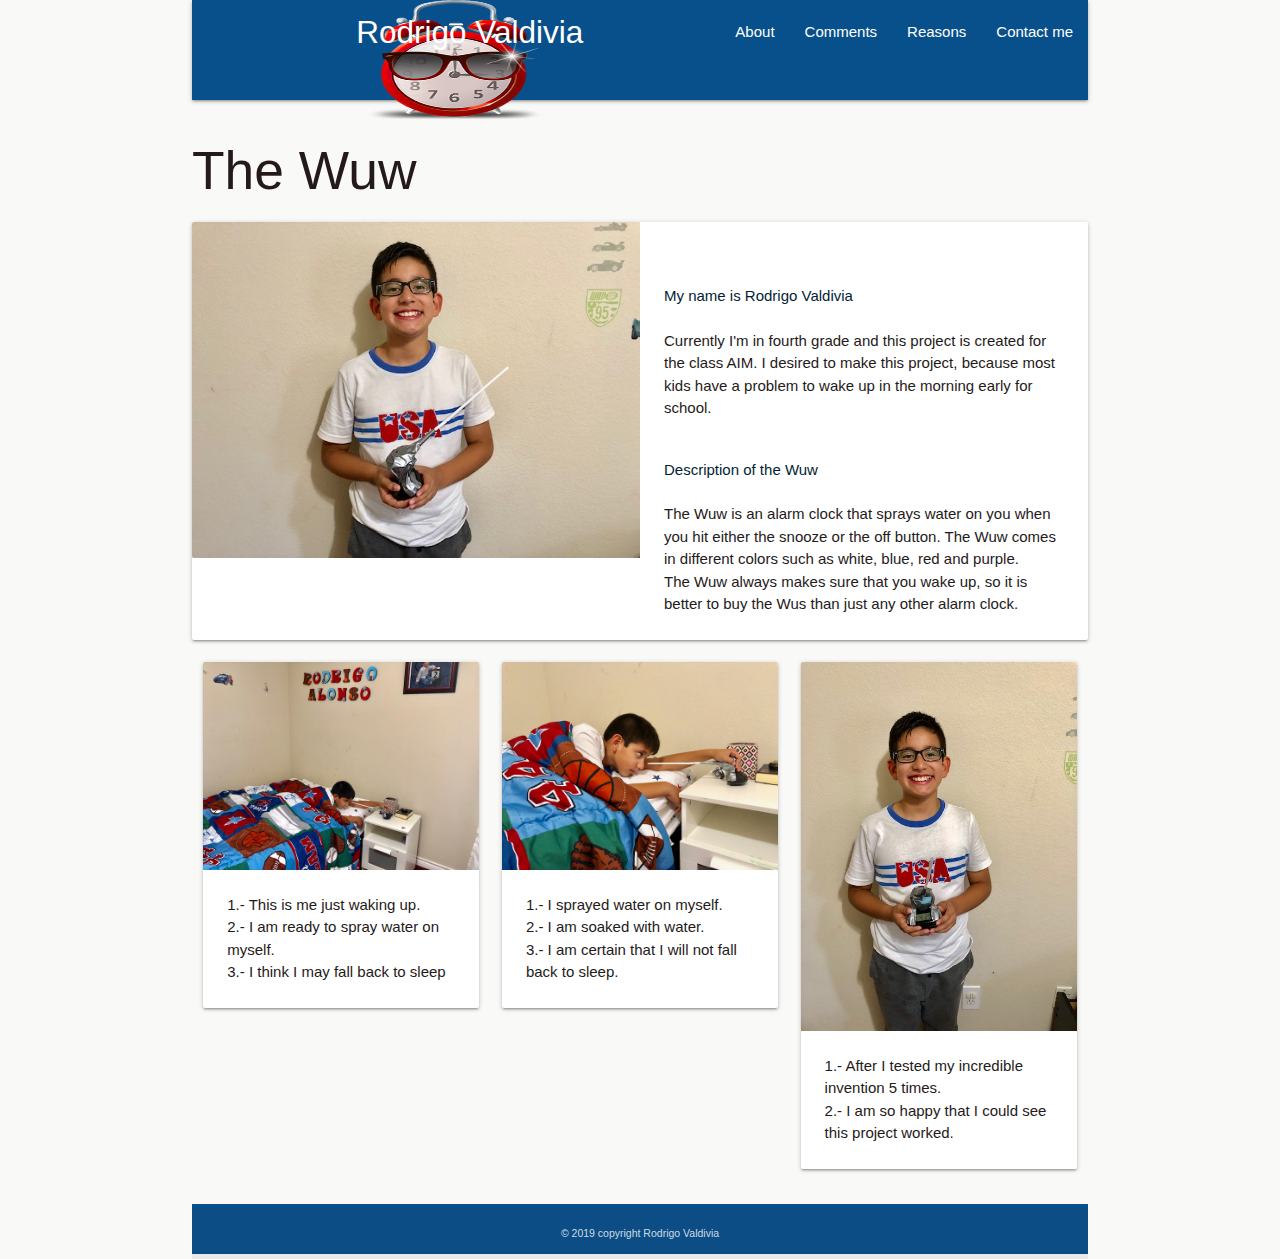
==== index.html @ 63e7af8f "project of my son" ====
<!DOCTYPE html>
<html lang="en">
<head>
    <meta charset="UTF-8">
    <meta name="viewport" content="width=device-width, initial-scale=1.0">
    <meta http-equiv="X-UA-Compatible" content="ie=edge">
    <title>index</title>
   <!--Import Google Icon Font-->
   <link href="https://fonts.googleapis.com/icon?family=Material+Icons" rel="stylesheet">
   <!-- Compiled and minified CSS -->
   <link rel="stylesheet" href="https://cdnjs.cloudflare.com/ajax/libs/materialize/1.0.0/css/materialize.min.css">
    <link rel="stylesheet" type="text/css "href="images/style.css">
    
</head>
<body>
<!-- INDEX -->
<div class="container">

<!-- The new nav -->
<nav id="nav-head">
  <div class="nav-wrapper" id="name">
        <a href="#" class="brand-logo">Rodrigo Valdivia</a>
      <img src="images/kids-1.png" width="200" height="120">
    <ul class="right hide-on-med-and-down">
        <li><a id="inicio" href="index.html">About</a></li>
         <li><a id="habitaciones" href="comments.html">Comments</a></li>
         <li><a id="contactos" href="reasons.html">Reasons</a></li>
         <li><a id="contactos" href="contact.html">Contact me</a></li>
    </ul>
  </div>
</nav>

<!-- Action Line 1-->
<div class="container">
        <h1 class="card-title"></h1>
    </div>


<!-- section -->
<div class="col s12 m7">
    <h2 class="header">The Wuw</h2>
    <div class="card horizontal">
            <div class="card-image">
            <img src="images/IMG_8339.jpg">
            </div>
      <div class="card-stacked">
        <div class="card-content">
              <h1>My name is Rodrigo Valdivia</h1>
                <p>Currently I'm in fourth grade and this project is created for the class AIM. I desired to make this
                    project, because most kids have a problem to wake up in the morning early for school.<br>
                </p>
                <h1>Description of the Wuw</h1>
                <p>The Wuw is an alarm clock that sprays water on you when you hit either the snooze or the off button.
                The Wuw comes in different colors such as white, blue, red and purple.<br>
                The Wuw always makes sure that you wake up, so it is better to buy the Wus than just any other alarm clock. 
                </p>
        </div>
      </div>
    </div>
  </div>

<!-- foto-1 -->

<div class="row">
    <div class="col s4" id = "right">
      <div class="card">
            <div class="card-image">
            <img src="images/IMG_8335.jpg">
            <span class="card-title"></span>
            </div>
        <div class="card-content">
          <p>
              1.- This is me just waking up.<br>
              2.- I am ready to spray water on myself.<br>
              3.- I think I may fall back to sleep   
          </p>
        </div>
      </div>
    </div>
  
  <!-- foto 2 -->
    <div class="col s4" id = "right">
        <div class="card">
            <div class="card-image">
            <img src="images/IMG_8336.jpg">
            <span class="card-title"></span>
            </div>
          <div class="card-content">
            <p>
                1.- I sprayed water on myself.<br>
                2.- I am soaked with water.<br>
                3.- I am certain that I will not fall back to sleep.  
            </p>
          </div>
        </div>
      </div>
<!-- foto 2 -->
<div class="col s4" id = "right">
    <div class="card">
        <div class="card-image">
        <img src="images/IMG_8338.jpg">
        <span class="card-title"></span>
        </div>
      <div class="card-content">
        <p>
            1.- After I tested my incredible invention 5 times.<br>
            2.- I am so happy that I could see this project worked. <br>
            
        </p>
      </div>
    </div>
  </div>
</div>
<!-- End section -->



<!-- footer -->
<footer class="page-footer" id="footer">
    <div class="footer-copyright">
      <div class="container">
      © 2019 copyright Rodrigo Valdivia
      </div>
    </div>
  </footer>
</div>  
</div>

</body>
</html>
---- images/style.css ----
body{
    background: rgb(249, 250, 248);
    font-family: Arial, Helvetica, sans-serif;
    color: rgb(37, 26, 26);

}
.nav-wrapper {
    background-color: rgb(8, 80, 139);   
    font-family: Arial, Helvetica, sans-serif;
    /* text-align: justify; */
    /* height: 150px; */
}
#nav-head{
    height: 100px;
    text-align: center;
    
}
#name{
    text-align: center;
}
h1{
    font-size: 1.0em;
    color: rgb(2, 30, 53);
}
#orange{
    border: .8px solid orange;
    text-align: center;
}
#red{
    border: .8px solid red;
    text-align: center;
}
#blue{
    border: .8px solid rgb(107, 201, 218);
    text-align: center;
}
#form{
    border: .8px solid #4aaaa5;
}
.btn{
    margin: 80px
}
.progress{
    background: rgb(8, 80, 139);
}

#footer {
    background-color: rgb(8, 80, 139);
    height: 50px;
    font-size: .7em;
    padding-top: 5px;
    text-align: center;
}
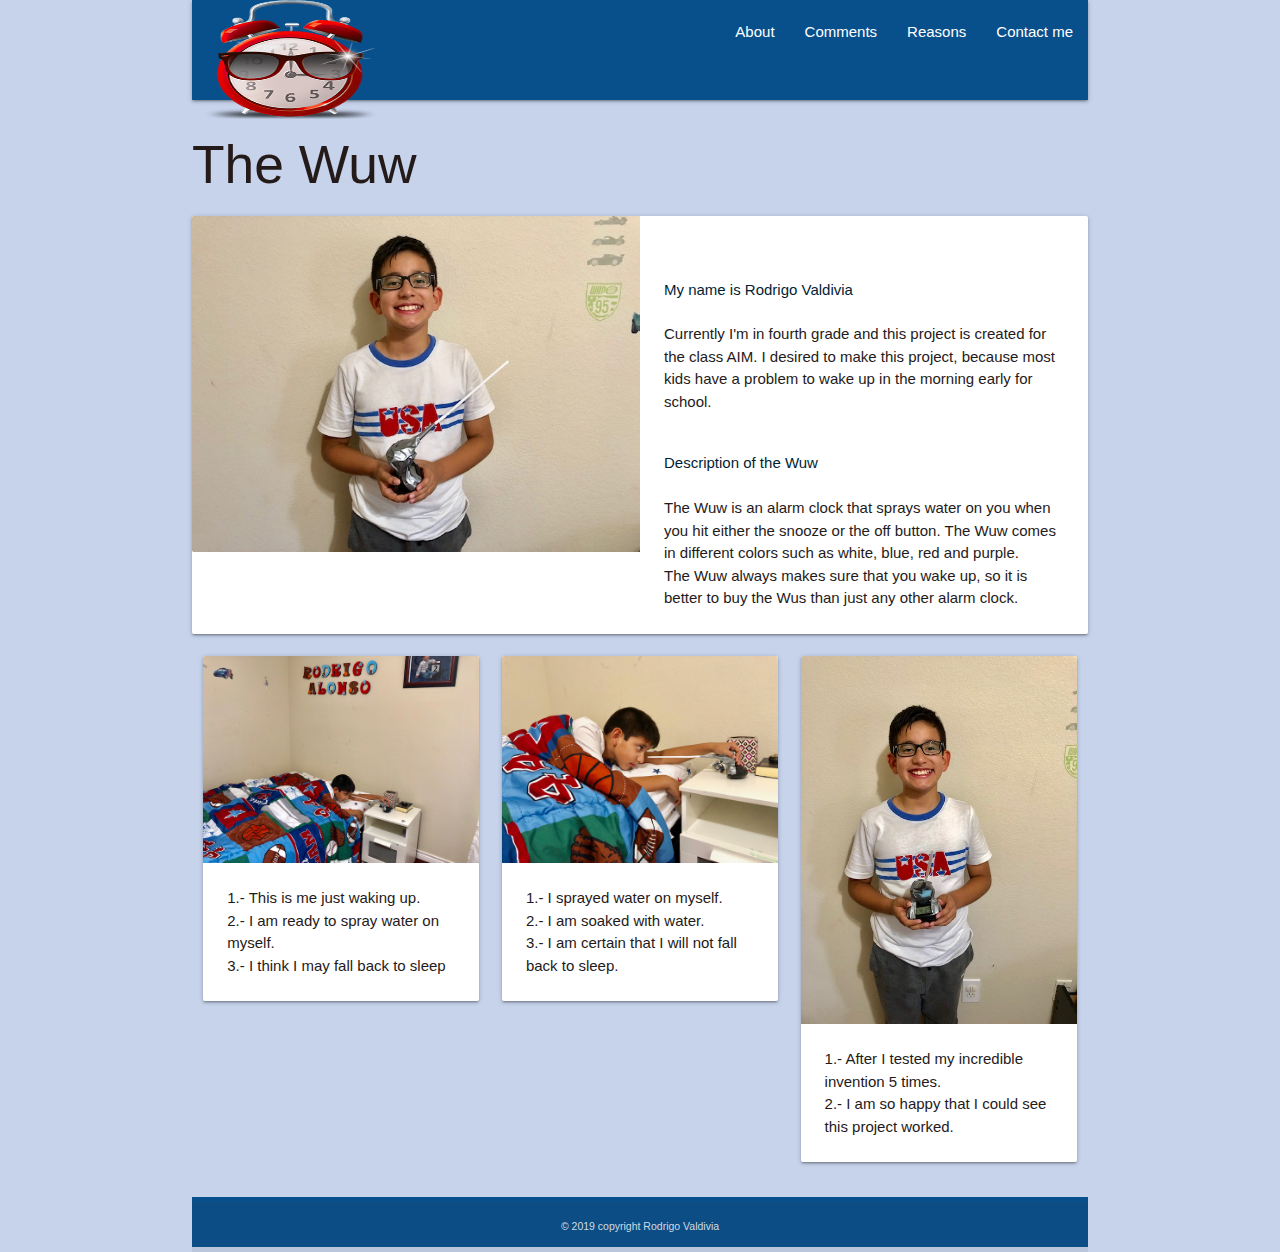
==== commit 542c2461: "made changes inside contact me" ====
--- a/index.html
+++ b/index.html
@@ -18,8 +18,8 @@
 
 <!-- The new nav -->
 <nav id="nav-head">
-  <div class="nav-wrapper" id="name">
-        <a href="#" class="brand-logo">Rodrigo Valdivia</a>
+  <div class="nav-wrapper">
+        <a href="#" class="brand-logo"></a>
       <img src="images/kids-1.png" width="200" height="120">
     <ul class="right hide-on-med-and-down">
         <li><a id="inicio" href="index.html">About</a></li>
@@ -29,12 +29,6 @@
     </ul>
   </div>
 </nav>
-
-<!-- Action Line 1-->
-<div class="container">
-        <h1 class="card-title"></h1>
-    </div>
-
 
 <!-- section -->
 <div class="col s12 m7">
--- a/images/style.css
+++ b/images/style.css
@@ -1,5 +1,5 @@
 body{
-    background: rgb(249, 250, 248);
+    background: rgb(198, 211, 235);
     font-family: Arial, Helvetica, sans-serif;
     color: rgb(37, 26, 26);
 
@@ -7,18 +7,22 @@
 .nav-wrapper {
     background-color: rgb(8, 80, 139);   
     font-family: Arial, Helvetica, sans-serif;
-    /* text-align: justify; */
-    /* height: 150px; */
+    
 }
 #nav-head{
     height: 100px;
-    text-align: center;
+    
     
 }
 #name{
     text-align: center;
 }
 h1{
+    font-size: 1.0em;
+    color: rgb(2, 30, 53);
+}
+h4{
+    top: 10px;
     font-size: 1.0em;
     color: rgb(2, 30, 53);
 }
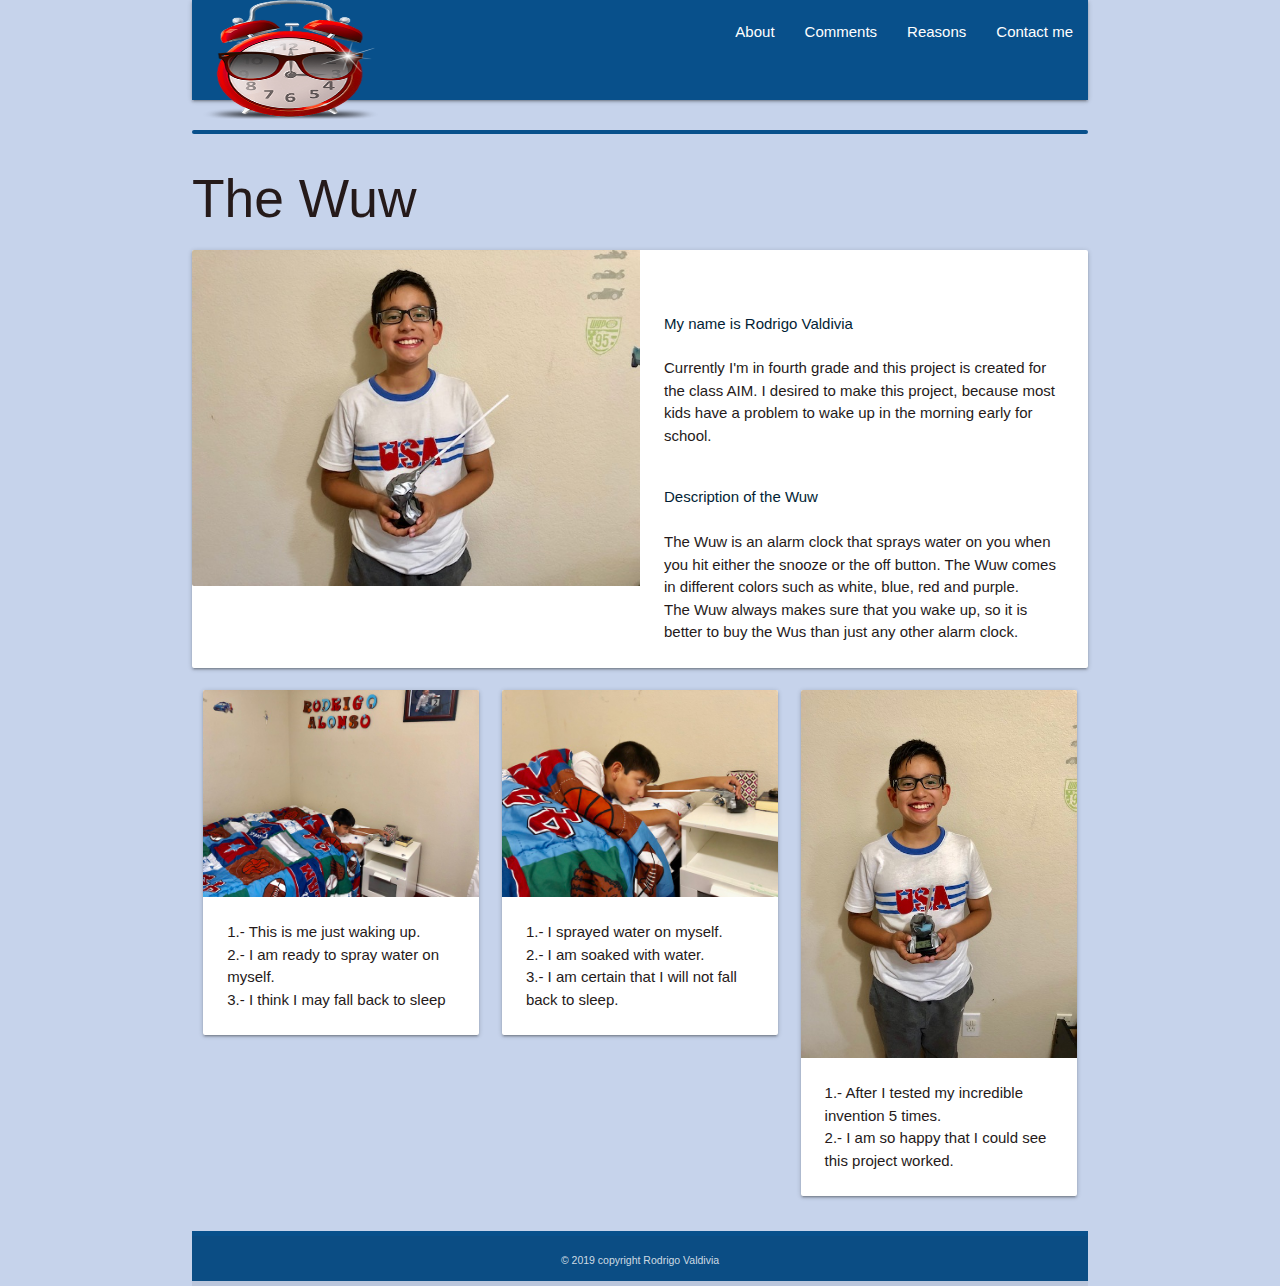
==== commit e13436cf: "add an action" ====
--- a/index.html
+++ b/index.html
@@ -4,7 +4,7 @@
     <meta charset="UTF-8">
     <meta name="viewport" content="width=device-width, initial-scale=1.0">
     <meta http-equiv="X-UA-Compatible" content="ie=edge">
-    <title>index</title>
+    <title>AIM</title>
    <!--Import Google Icon Font-->
    <link href="https://fonts.googleapis.com/icon?family=Material+Icons" rel="stylesheet">
    <!-- Compiled and minified CSS -->
@@ -15,20 +15,32 @@
 <body>
 <!-- INDEX -->
 <div class="container">
+        <!-- The new nav -->
+      <nav id="nav-head">
+        <div class="nav-wrapper">
+              <img src="images/kids-1.png" width="200" height="120" class="brand-logo">
+              <a href="#" data-target="mobile-demo" class="sidenav-trigger"><i class="material-icons">Menu</i></a>
+          <ul class="right hide-on-med-and-down">
+              <li><a id="about" href="index.html">About</a></li>
+               <li><a id="comment" href="comments.html">Comments</a></li>
+               <li><a id="reasons" href="reasons.html">Reasons</a></li>
+               <li><a id="contact" href="contact.html">Contact me</a></li>
+          </ul>
+        </div>
+      </nav>
+      <!-- navBar mobile -->
+<ul class="sidenav" id="mobile-demo">
+  <li><a id="about" href="index.html">About</a></li>
+  <li><a id="comments" href="comments.html">Comments</a></li>
+  <li><a id="reasons" href="reasons.html">Reasons</a></li>
+  <li><a id="contact" href="contact.html">Contact me</a></li>
+</ul>
+<br>
 
-<!-- The new nav -->
-<nav id="nav-head">
-  <div class="nav-wrapper">
-        <a href="#" class="brand-logo"></a>
-      <img src="images/kids-1.png" width="200" height="120">
-    <ul class="right hide-on-med-and-down">
-        <li><a id="inicio" href="index.html">About</a></li>
-         <li><a id="habitaciones" href="comments.html">Comments</a></li>
-         <li><a id="contactos" href="reasons.html">Reasons</a></li>
-         <li><a id="contactos" href="contact.html">Contact me</a></li>
-    </ul>
-  </div>
-</nav>
+<!-- Line Action  -->
+    <div class="progress">
+        <div class="indeterminate"></div>
+    </div>
 
 <!-- section -->
 <div class="col s12 m7">
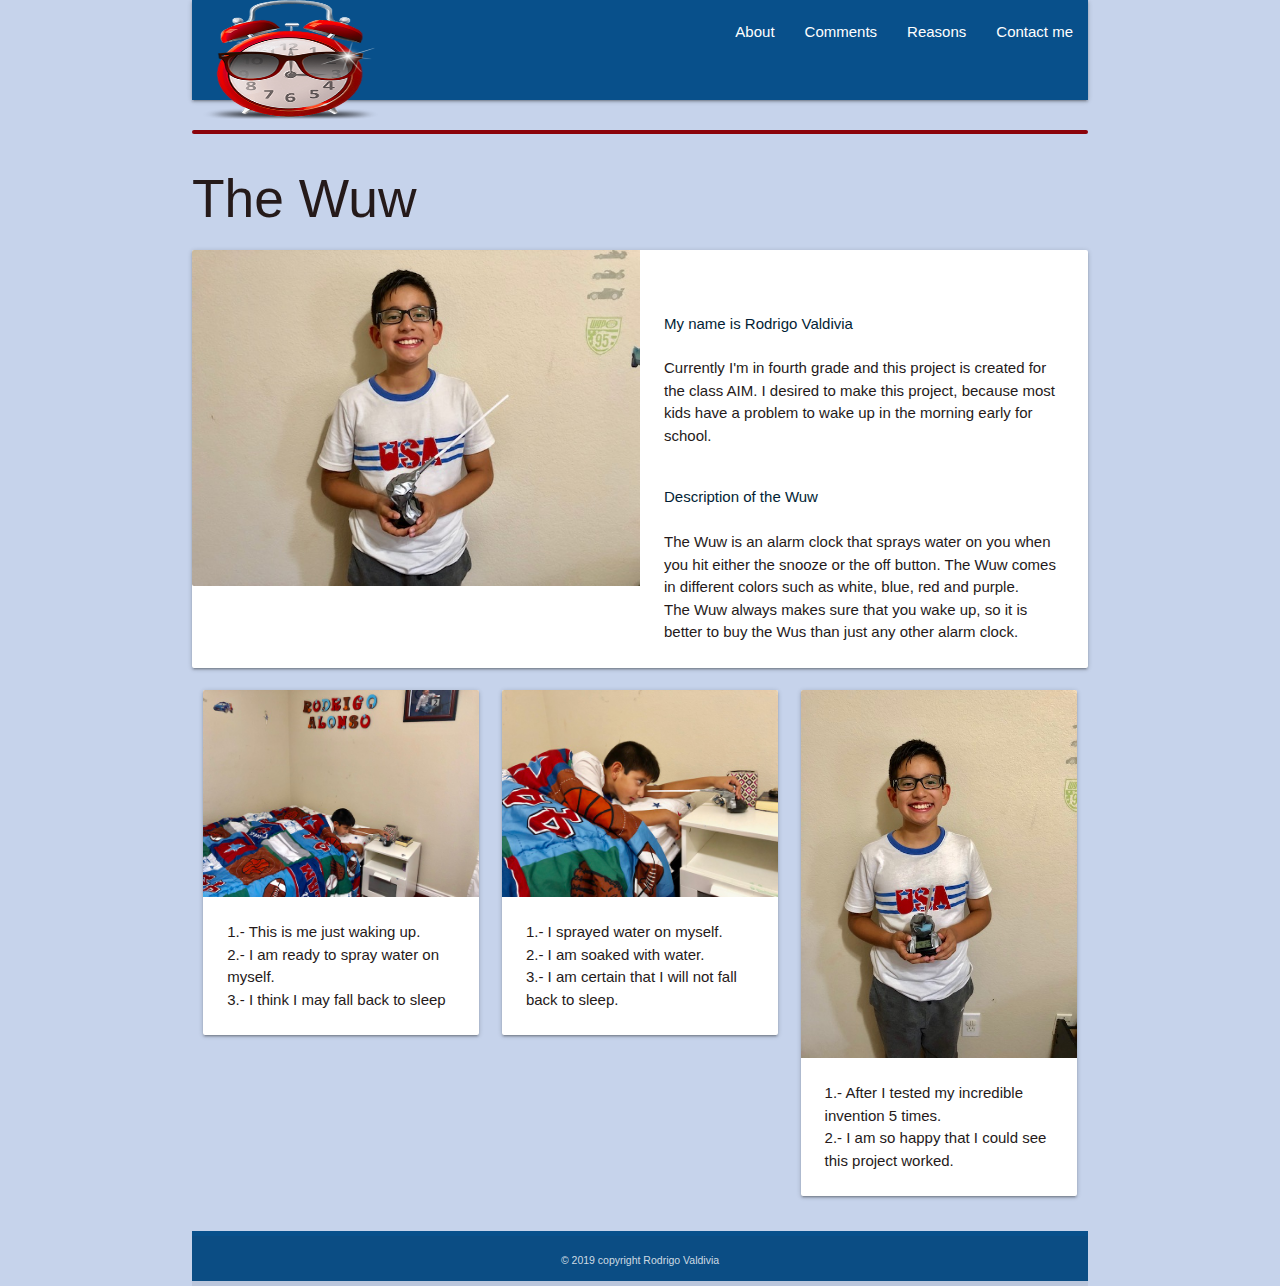
==== commit aabcfd15: "change the color of the action" ====
--- a/index.html
+++ b/index.html
@@ -10,6 +10,7 @@
    <!-- Compiled and minified CSS -->
    <link rel="stylesheet" href="https://cdnjs.cloudflare.com/ajax/libs/materialize/1.0.0/css/materialize.min.css">
     <link rel="stylesheet" type="text/css "href="images/style.css">
+    <script src="javascript.js"></script>
     
 </head>
 <body>
--- a/images/style.css
+++ b/images/style.css
@@ -45,7 +45,7 @@
     margin: 80px
 }
 .progress{
-    background: rgb(8, 80, 139);
+    background: rgb(139, 3, 10);
 }
 
 #footer {
